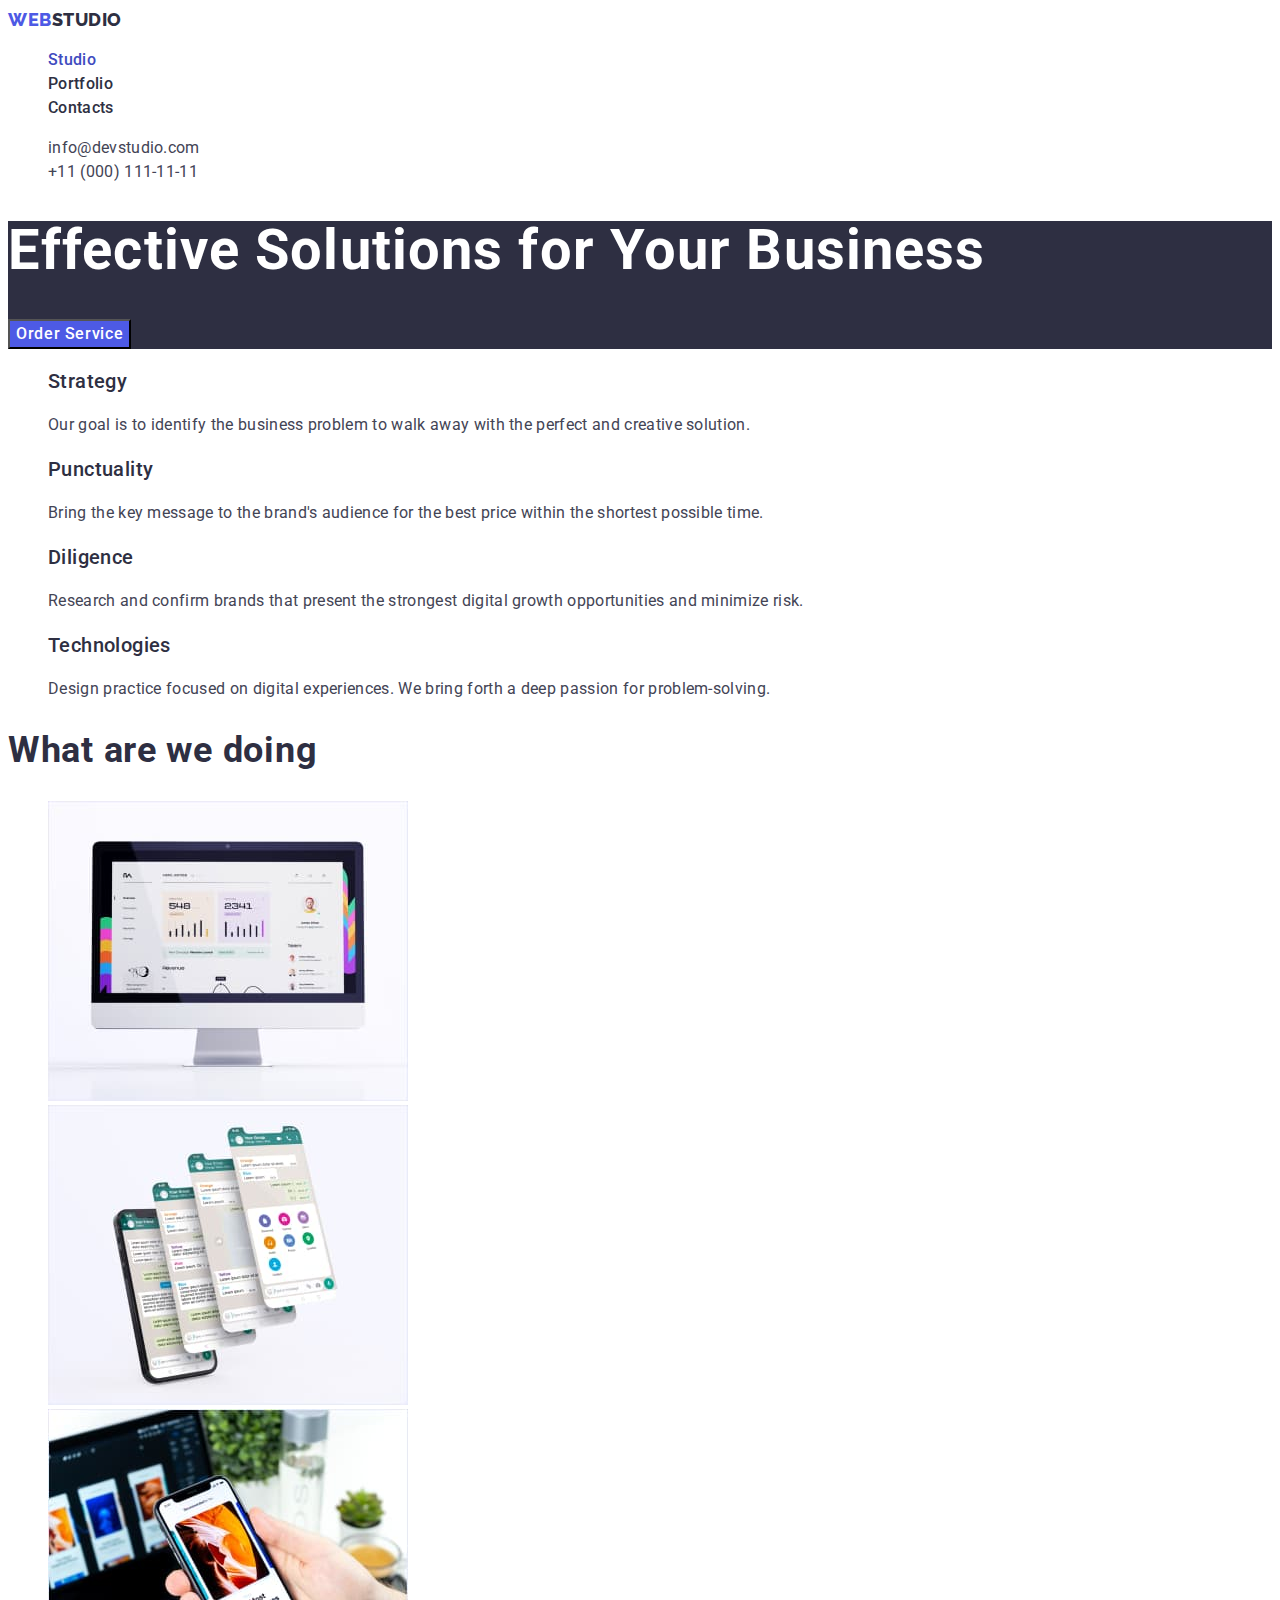
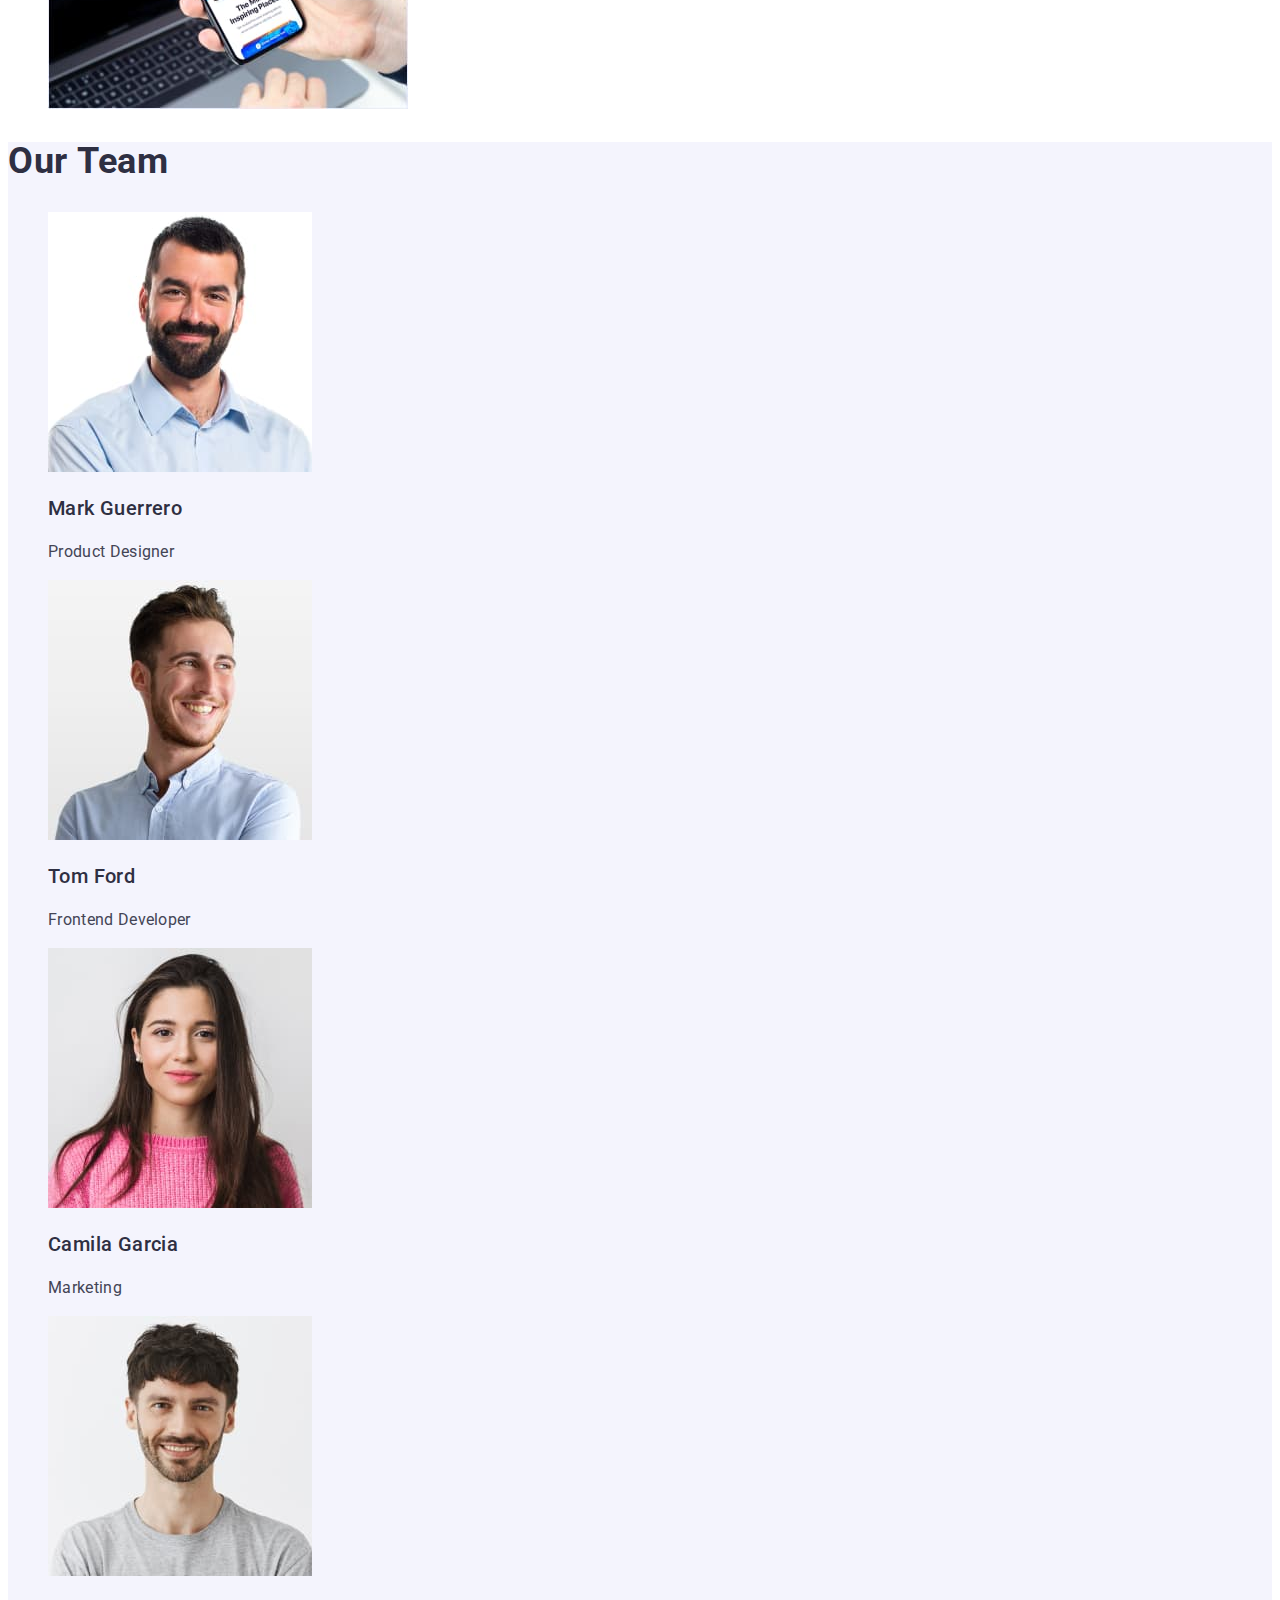
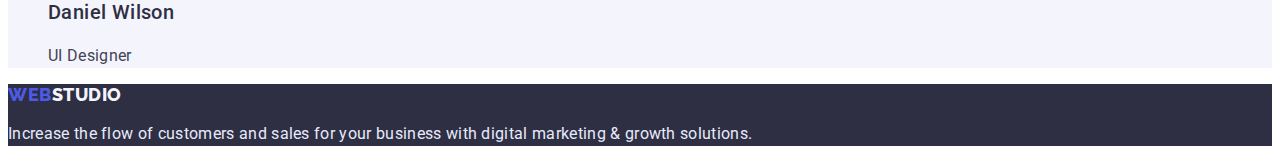
==== index.html @ adcc66e7 "Initial commit" ====
<!DOCTYPE html>
<html lang="en">
  <head>
    <meta charset="UTF-8" />
    <meta http-equiv="X-UA-Compatible" content="IE=edge" />
    <meta name="viewport" content="width=device-width, initial-scale=1.0" />
    <title>Document</title>
    <link rel="stylesheet" href="./css/styles.css" />
    <link rel="preconnect" href="https://fonts.googleapis.com" />
    <link rel="preconnect" href="https://fonts.gstatic.com" crossorigin />
    <link
      href="https://fonts.googleapis.com/css2?family=Raleway:wght@800&family=Roboto:wght@400;500;700;900&display=swap"
      rel="stylesheet"
    />
  </head>
  <body>
    <!-- Панель  навігації-->
    <header class="header">
      <nav class="header-nav">
        <a class="logo link" href="./index.html"
          ><span class="logo-web">Web</span>Studio</a
        >
        <ul class="header-list list">
          <li class="header-item">
            <a class="header-link link current" href="">Studio</a>
          </li>
          <li class="header-item">
            <a class="header-link link" href="./portfolio.html">Portfolio</a>
          </li>
          <li class="header-item">
            <a class="header-link link" href="">Contacts</a>
          </li>
        </ul>
      </nav>
      <address class="header-address">
        <ul class="header-address-list list">
          <li class="header-address-item">
            <a class="header-mail link" href="mailto:info@devstudio.com"
              >info@devstudio.com</a
            >
          </li>
          <li class="header-address-item">
            <a class="header-tel link" href="tel:+110001111111"
              >+11 (000) 111-11-11</a
            >
          </li>
        </ul>
      </address>
    </header>
    <main>
      <!-- Назва компанії -->
      <section class="hero">
        <h1 class="hero-title">Effective Solutions for Your Business</h1>
        <button class="hero-btn" type="button">Order Service</button>
      </section>
      <!-- Про компанію -->
      <section class="about">
        <h2 class="hidden">About us</h2>
        <ul class="about-list list">
          <li class="about-item">
            <h3 class="about-title">Strategy</h3>
            <p class="about-text">
              Our goal is to identify the business problem to walk away with the
              perfect and creative solution.
            </p>
          </li>
          <li class="about-item">
            <h3 class="about-title">Punctuality</h3>
            <p class="about-text">
              Bring the key message to the brand's audience for the best price
              within the shortest possible time.
            </p>
          </li>
          <li class="about-item">
            <h3 class="about-title">Diligence</h3>
            <p class="about-text">
              Research and confirm brands that present the strongest digital
              growth opportunities and minimize risk.
            </p>
          </li>
          <li class="about-item">
            <h3 class="about-title">Technologies</h3>
            <p class="about-text">
              Design practice focused on digital experiences. We bring forth a
              deep passion for problem-solving.
            </p>
          </li>
        </ul>
      </section>
      <!-- Що ми робимо -->
      <section class="products">
        <h2 class="products-title">What are we doing</h2>
        <ul class="product-list list">
          <li class="product-item">
            <img
              src="./images/img1.jpg"
              alt="Web-page on the monitor"
              width="360"
            />
          </li>
          <li class="product-item">
            <img
              src="./images/img2.jpg"
              alt="Application on the mobilephone"
              width="360"
            />
          </li>
          <li class="product-item">
            <img
              src="./images/img3.jpg"
              alt="Application on the mobilephone and noutbook behind mobilephone"
              width="360"
            />
          </li>
        </ul>
      </section>
      <!-- Наша команда -->
      <section class="team">
        <h2 class="team-title">Our Team</h2>
        <ul class="team-list list">
          <li class="team-item">
            <img
              src="./images/markguerrero.jpg"
              alt="markguerrero"
              width="264"
            />
            <h3 class="team-name">Mark Guerrero</h3>
            <p class="team-text">Product Designer</p>
          </li>
          <li class="team-item">
            <img src="./images/tomford.jpg" alt="tomford" width="264" />
            <h3 class="team-name">Tom Ford</h3>
            <p class="team-text">Frontend Developer</p>
          </li>
          <li class="team-item">
            <img
              src="./images/camilagarcia.jpg"
              alt="camilagarcia"
              width="264"
            />
            <h3 class="team-name">Camila Garcia</h3>
            <p class="team-text">Marketing</p>
          </li>
          <li class="team-item">
            <img
              src="./images/danielwilson.jpg"
              alt="danielwilson"
              width="264"
            />
            <h3 class="team-name">Daniel Wilson</h3>
            <p class="team-text">UI Designer</p>
          </li>
        </ul>
      </section>
    </main>
    <!-- Підвал -->
    <footer class="footer">
      <a class="footer-logo link" href="./index.html"
        ><span class="logo-web">Web</span>Studio</a
      >
      <p class="footer-text">
        Increase the flow of customers and sales for your business with digital
        marketing & growth solutions.
      </p>
    </footer>
  </body>
</html>
---- css/styles.css ----
:root {
  --main-color: #2e2f42;
  --hover-focus-color: #404bbf;
  --text-color: #434455;
  --footer-text-color: #e7e9fc;
  --web-herobtn-filterbtn-color: #4d5ae5;
  --herotitlebtn-filterbtn-hover: #ffffff;
  --filterbtn-footerlogo-team: #f4f4fd;
}

body {
  font-family: 'Roboto', sans-serif;
  color: var(--main-color);
}

.link {
  text-decoration: none;
}

.list {
  list-style: none;
}

.hidden {
  position: absolute;
  width: 1px;
  height: 1px;
  margin: -1px;
  border: 0;
  padding: 0;
  white-space: nowrap;
  clip-path: inset(100%);
  clip: rect(0 0 0 0);
  overflow: hidden;
}

/* ======================INDEX.HTML======================= */
/* HEADER */
.header {
}

.header-link.current {
  color: var(--hover-focus-color);
}

.header-nav {
}

.logo {
  font-family: 'raleway', sans-serif;
  font-weight: 800;
  font-size: 18px;
  line-height: 1.33;
  display: flex;
  align-items: center;
  letter-spacing: 0.03em;
  text-transform: uppercase;
  color: var(--main-color);
}

.logo-web {
  color: var(--web-herobtn-filterbtn-color);
}

.header-list {
}

.header-item {
}

.header-link {
  font-weight: 500;
  font-size: 16px;
  line-height: 1.5;
  letter-spacing: 0.02em;
  color: var(--main-color);
}

.header-link:hover,
.header-link:focus {
  color: var(--hover-focus-color);
}

.header-address {
}

.header-addres-list {
}

.header-address-item {
}

.header-address-link {
}

.header-mail {
  font-size: 16px;
  line-height: 1.5;
  letter-spacing: 0.02em;
  color: var(--text-color);
  font-style: normal;
}

.header-mail:hover,
.header-mail:focus {
  color: var(--hover-focus-color);
}

.header-tel {
  font-size: 16px;
  line-height: 1.5;
  letter-spacing: 0.02em;
  color: var(--text-color);
  font-style: normal;
}

/* HERO */

.hero {
  background-color: var(--main-color);
}

.hero-title {
  font-size: 56px;
  line-height: 1.07;
  letter-spacing: 0.02em;
  color: var(--herotitlebtn-filterbtn-hover);
}

.hero-btn {
  background-color: var(--web-herobtn-filterbtn-color);
  font-family: 'Roboto', sans-serif;
  font-weight: 500;
  font-size: 16px;
  line-height: 1.5;
  letter-spacing: 0.04em;
  color: var(--herotitlebtn-filterbtn-hover);
  cursor: pointer;
}

.hero-btn:hover,
.hero-btn:focus {
  background-color: var(--hover-focus-color);
}

/* ABOUT */
.about {
}
.about-list {
}
.about-item {
}
.about-title {
  font-weight: 500;
  font-size: 20px;
  line-height: 1.2;
  letter-spacing: 0.02em;
}
.about-text {
  font-size: 16px;
  line-height: 1.5;
  letter-spacing: 0.02em;
  color: var(--text-color);
}

/* PRODUCTS */

.products {
}

.products-title {
  font-size: 36px;
  line-height: 1.11;
  letter-spacing: 0.02em;
}

.product-list {
}

.product-item {
}

/* OUR TEAM */

.team {
  background-color: var(--filterbtn-footerlogo-team);
}

.team-title {
  font-size: 36px;
  line-height: 1.11;
  letter-spacing: 0.02em;
}

.team-list {
}

.team-item {
}

.team-name {
  font-weight: 500;
  font-size: 20px;
  line-height: 1.2;
  letter-spacing: 0.02em;
}

.team-text {
  font-size: 16px;
  line-height: 1.5;
  letter-spacing: 0.02em;
  color: var(--text-color);
}

/* FOOTER */

.footer {
  background-color: var(--main-color);
}

.footer-logo {
  font-family: 'Raleway';
  font-style: normal;
  font-weight: 800;
  font-size: 18px;
  line-height: 1.2;
  display: flex;
  align-items: center;
  letter-spacing: 0.03em;
  text-transform: uppercase;
  color: var(--filterbtn-footerlogo-team);
}

.footer-text {
  font-size: 16px;
  line-height: 1.5;
  letter-spacing: 0.02em;
  color: var(--footer-text-color);
}

/* ======================PORTFOLIO.HTML======================= */

.portfolio {
}

.portfolio-filter-list {
}

.portfolio-filter-item {
}

.portfolio-filter-btn {
  font-family: 'Roboto', sans-serif;
  font-weight: 500;
  font-size: 16px;
  line-height: 1.5;
  background-color: var(--filterbtn-footerlogo-team);
  color: var(--web-herobtn-filterbtn-color);
  cursor: pointer;
}

.portfolio-filter-btn:hover,
.portfolio-filter-btn:focus {
  background-color: var(--hover-focus-color);
  color: var(--herotitlebtn-filterbtn-hover);
}

.porfolio-list {
}

.porfolio-item {
}

.portfolio-title {
  font-weight: 500;
  font-size: 20px;
  line-height: 1.2;
  letter-spacing: 0.02em;
}

.portfolio-text {
  font-size: 16px;
  line-height: 1.5;
  letter-spacing: 0.02em;
  color: var(--text-color);
}
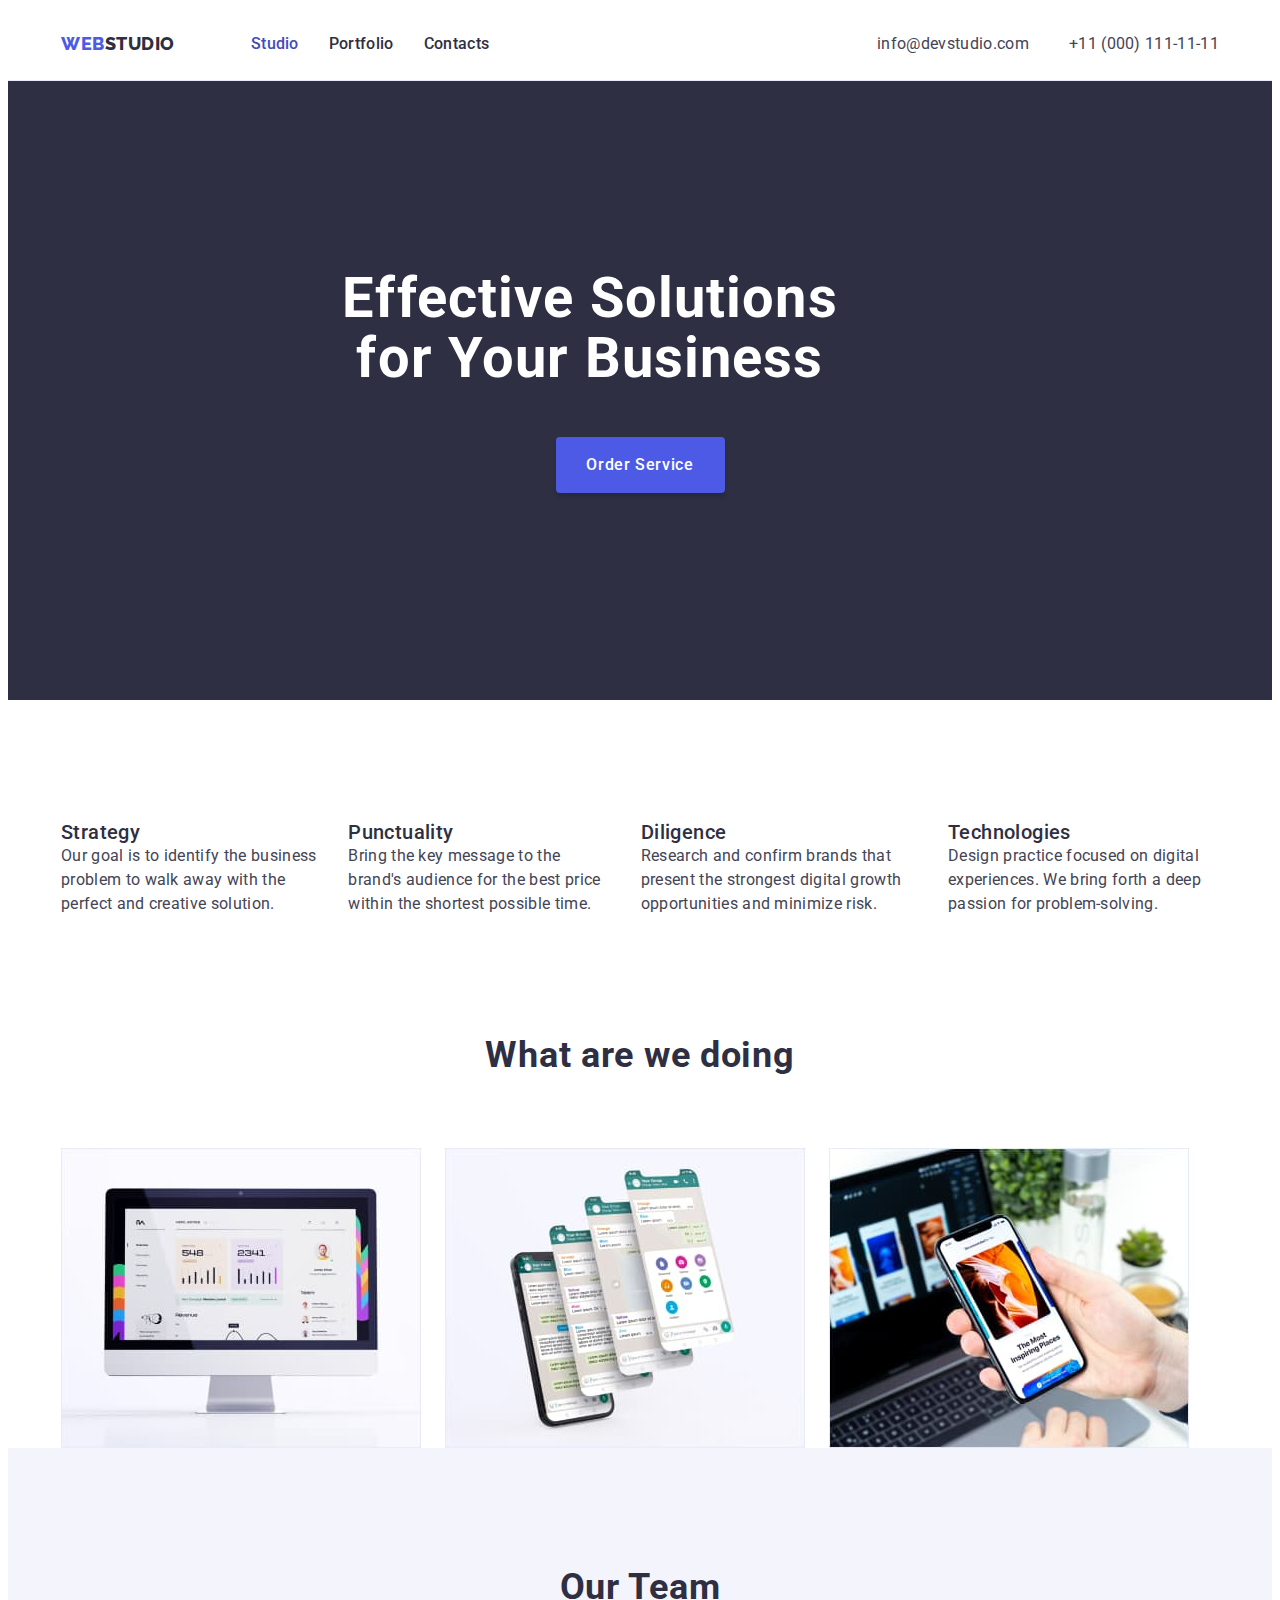
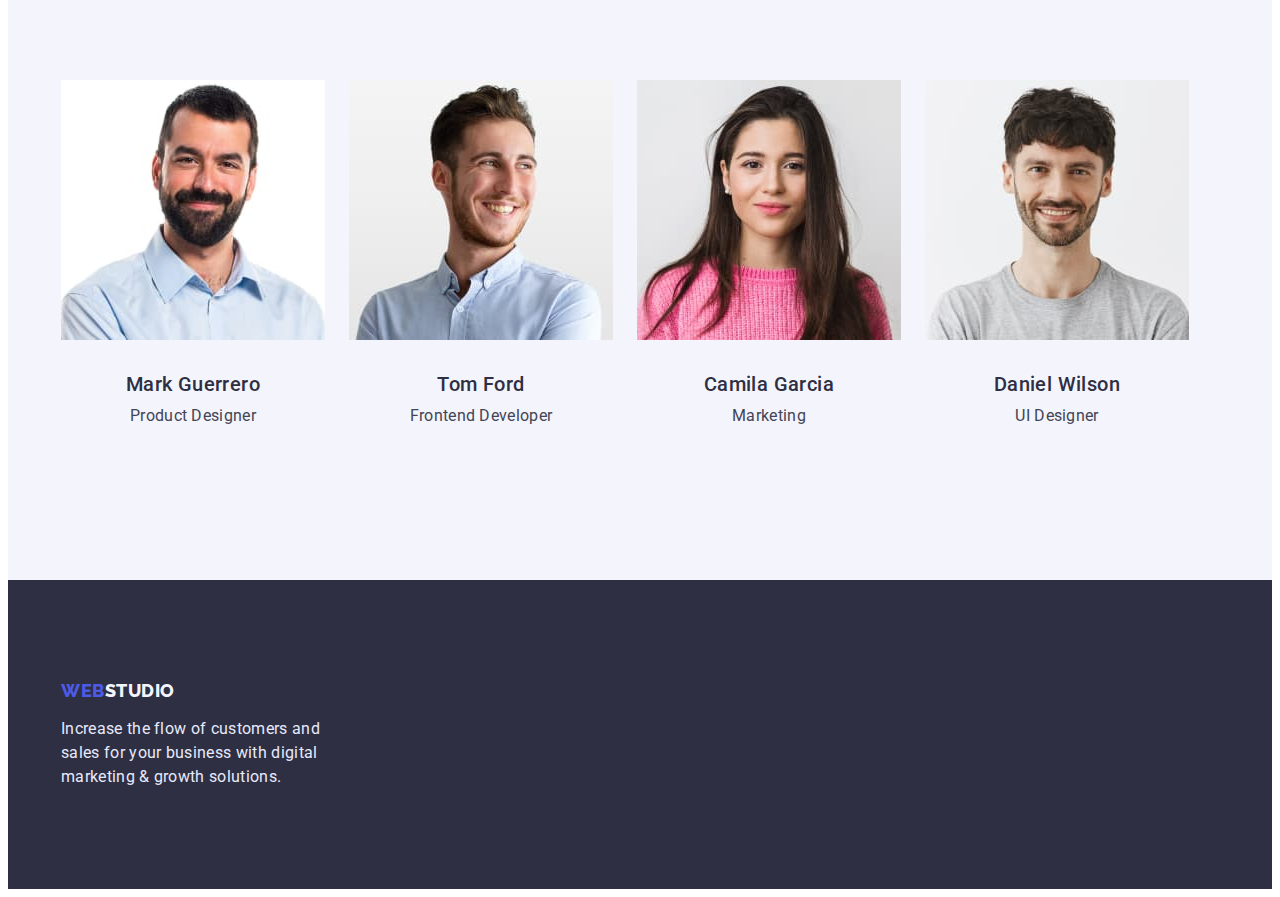
==== commit 33829484: "форматування блоків" ====
--- a/index.html
+++ b/index.html
@@ -5,6 +5,13 @@
     <meta http-equiv="X-UA-Compatible" content="IE=edge" />
     <meta name="viewport" content="width=device-width, initial-scale=1.0" />
     <title>Document</title>
+    <link
+      rel="stylesheet"
+      href="https://cdnjs.cloudflare.com/ajax/libs/modern-normalize/1.1.0/modern-normalize.min.css"
+      integrity="sha512-wpPYUAdjBVSE4KJnH1VR1HeZfpl1ub8YT/NKx4PuQ5NmX2tKuGu6U/JRp5y+Y8XG2tV+wKQpNHVUX03MfMFn9Q=="
+      crossorigin="anonymous"
+      referrerpolicy="no-referrer"
+    />
     <link rel="stylesheet" href="./css/styles.css" />
     <link rel="preconnect" href="https://fonts.googleapis.com" />
     <link rel="preconnect" href="https://fonts.gstatic.com" crossorigin />
@@ -16,152 +23,173 @@
   <body>
     <!-- Панель  навігації-->
     <header class="header">
-      <nav class="header-nav">
-        <a class="logo link" href="./index.html"
-          ><span class="logo-web">Web</span>Studio</a
-        >
-        <ul class="header-list list">
-          <li class="header-item">
-            <a class="header-link link current" href="">Studio</a>
-          </li>
-          <li class="header-item">
-            <a class="header-link link" href="./portfolio.html">Portfolio</a>
-          </li>
-          <li class="header-item">
-            <a class="header-link link" href="">Contacts</a>
-          </li>
-        </ul>
-      </nav>
-      <address class="header-address">
-        <ul class="header-address-list list">
-          <li class="header-address-item">
-            <a class="header-mail link" href="mailto:info@devstudio.com"
-              >info@devstudio.com</a
-            >
-          </li>
-          <li class="header-address-item">
-            <a class="header-tel link" href="tel:+110001111111"
-              >+11 (000) 111-11-11</a
-            >
-          </li>
-        </ul>
-      </address>
+      <div class="container container-flex">
+        <nav class="header-nav nav-flex">
+          <a class="logo link" href="./index.html"
+            ><span class="logo-web">Web</span>Studio</a
+          >
+          <ul class="header-list list">
+            <li class="header-item">
+              <a class="header-link link current" href="">Studio</a>
+            </li>
+            <li class="header-item">
+              <a class="header-link link" href="./portfolio.html">Portfolio</a>
+            </li>
+            <li class="header-item">
+              <a class="header-link link" href="">Contacts</a>
+            </li>
+          </ul>
+        </nav>
+        <address class="header-address">
+          <ul class="header-address-list list">
+            <li class="header-address-item">
+              <a class="header-mail link" href="mailto:info@devstudio.com"
+                >info@devstudio.com</a
+              >
+            </li>
+            <li class="header-address-item">
+              <a class="header-tel link" href="tel:+110001111111"
+                >+11 (000) 111-11-11</a
+              >
+            </li>
+          </ul>
+        </address>
+      </div>
     </header>
     <main>
       <!-- Назва компанії -->
       <section class="hero">
-        <h1 class="hero-title">Effective Solutions for Your Business</h1>
-        <button class="hero-btn" type="button">Order Service</button>
+        <div class="container">
+          <h1 class="hero-title">Effective Solutions for Your Business</h1>
+          <button class="hero-btn" type="button">Order Service</button>
+          size
+        </div>
       </section>
       <!-- Про компанію -->
-      <section class="about">
-        <h2 class="hidden">About us</h2>
-        <ul class="about-list list">
-          <li class="about-item">
-            <h3 class="about-title">Strategy</h3>
-            <p class="about-text">
-              Our goal is to identify the business problem to walk away with the
-              perfect and creative solution.
-            </p>
-          </li>
-          <li class="about-item">
-            <h3 class="about-title">Punctuality</h3>
-            <p class="about-text">
-              Bring the key message to the brand's audience for the best price
-              within the shortest possible time.
-            </p>
-          </li>
-          <li class="about-item">
-            <h3 class="about-title">Diligence</h3>
-            <p class="about-text">
-              Research and confirm brands that present the strongest digital
-              growth opportunities and minimize risk.
-            </p>
-          </li>
-          <li class="about-item">
-            <h3 class="about-title">Technologies</h3>
-            <p class="about-text">
-              Design practice focused on digital experiences. We bring forth a
-              deep passion for problem-solving.
-            </p>
-          </li>
-        </ul>
+      <section class="about section">
+        <div class="container">
+          <h2 class="hidden">About us</h2>
+          <ul class="about-list list">
+            <li class="about-item">
+              <h3 class="about-title">Strategy</h3>
+              <p class="about-text">
+                Our goal is to identify the business problem to walk away with
+                the perfect and creative solution.
+              </p>
+            </li>
+            <li class="about-item">
+              <h3 class="about-title">Punctuality</h3>
+              <p class="about-text">
+                Bring the key message to the brand's audience for the best price
+                within the shortest possible time.
+              </p>
+            </li>
+            <li class="about-item">
+              <h3 class="about-title">Diligence</h3>
+              <p class="about-text">
+                Research and confirm brands that present the strongest digital
+                growth opportunities and minimize risk.
+              </p>
+            </li>
+            <li class="about-item">
+              <h3 class="about-title">Technologies</h3>
+              <p class="about-text">
+                Design practice focused on digital experiences. We bring forth a
+                deep passion for problem-solving.
+              </p>
+            </li>
+          </ul>
+        </div>
       </section>
       <!-- Що ми робимо -->
       <section class="products">
-        <h2 class="products-title">What are we doing</h2>
-        <ul class="product-list list">
-          <li class="product-item">
-            <img
-              src="./images/img1.jpg"
-              alt="Web-page on the monitor"
-              width="360"
-            />
-          </li>
-          <li class="product-item">
-            <img
-              src="./images/img2.jpg"
-              alt="Application on the mobilephone"
-              width="360"
-            />
-          </li>
-          <li class="product-item">
-            <img
-              src="./images/img3.jpg"
-              alt="Application on the mobilephone and noutbook behind mobilephone"
-              width="360"
-            />
-          </li>
-        </ul>
+        <div class="container">
+          <h2 class="products-title">What are we doing</h2>
+          <ul class="product-list list">
+            <li class="product-item">
+              <img
+                src="./images/img1.jpg"
+                alt="Web-page on the monitor"
+                width="360"
+              />
+            </li>
+            <li class="product-item">
+              <img
+                src="./images/img2.jpg"
+                alt="Application on the mobilephone"
+                width="360"
+              />
+            </li>
+            <li class="product-item">
+              <img
+                src="./images/img3.jpg"
+                alt="Application on the mobilephone and noutbook behind mobilephone"
+                width="360"
+              />
+            </li>
+          </ul>
+        </div>
       </section>
       <!-- Наша команда -->
-      <section class="team">
-        <h2 class="team-title">Our Team</h2>
-        <ul class="team-list list">
-          <li class="team-item">
-            <img
-              src="./images/markguerrero.jpg"
-              alt="markguerrero"
-              width="264"
-            />
-            <h3 class="team-name">Mark Guerrero</h3>
-            <p class="team-text">Product Designer</p>
-          </li>
-          <li class="team-item">
-            <img src="./images/tomford.jpg" alt="tomford" width="264" />
-            <h3 class="team-name">Tom Ford</h3>
-            <p class="team-text">Frontend Developer</p>
-          </li>
-          <li class="team-item">
-            <img
-              src="./images/camilagarcia.jpg"
-              alt="camilagarcia"
-              width="264"
-            />
-            <h3 class="team-name">Camila Garcia</h3>
-            <p class="team-text">Marketing</p>
-          </li>
-          <li class="team-item">
-            <img
-              src="./images/danielwilson.jpg"
-              alt="danielwilson"
-              width="264"
-            />
-            <h3 class="team-name">Daniel Wilson</h3>
-            <p class="team-text">UI Designer</p>
-          </li>
-        </ul>
+      <section class="team section">
+        <div class="container">
+          <h2 class="team-title">Our Team</h2>
+          <ul class="team-list list">
+            <li class="team-item">
+              <img
+                src="./images/markguerrero.jpg"
+                alt="markguerrero"
+                width="264"
+              />
+              <div class="employees">
+                <h3 class="team-name">Mark Guerrero</h3>
+                <p class="team-text">Product Designer</p>
+              </div>
+            </li>
+            <li class="team-item">
+              <img src="./images/tomford.jpg" alt="tomford" width="264" />
+              <div class="employees">
+                <h3 class="team-name">Tom Ford</h3>
+                <p class="team-text">Frontend Developer</p>
+              </div>
+            </li>
+            <li class="team-item">
+              <img
+                src="./images/camilagarcia.jpg"
+                alt="camilagarcia"
+                width="264"
+              />
+              <div class="employees">
+                <h3 class="team-name">Camila Garcia</h3>
+                <p class="team-text">Marketing</p>
+              </div>
+            </li>
+            <li class="team-item">
+              <img
+                src="./images/danielwilson.jpg"
+                alt="danielwilson"
+                width="264"
+              />
+              <div class="employees">
+                <h3 class="team-name">Daniel Wilson</h3>
+                <p class="team-text">UI Designer</p>
+              </div>
+            </li>
+          </ul>
+        </div>
       </section>
     </main>
     <!-- Підвал -->
     <footer class="footer">
-      <a class="footer-logo link" href="./index.html"
-        ><span class="logo-web">Web</span>Studio</a
-      >
-      <p class="footer-text">
-        Increase the flow of customers and sales for your business with digital
-        marketing & growth solutions.
-      </p>
+      <div class="container">
+        <a class="footer-logo link" href="./index.html"
+          ><span class="logo-web">Web</span>Studio</a
+        >
+        <p class="footer-text">
+          Increase the flow of customers and sales for your business with
+          digital marketing & growth solutions.
+        </p>
+      </div>
     </footer>
   </body>
 </html>
--- a/css/styles.css
+++ b/css/styles.css
@@ -13,12 +13,40 @@
   color: var(--main-color);
 }
 
+h1,h2,h3,h4,h5,h6,p {
+  margin: 0;
+}
+
+ul {
+  margin: 0;
+  padding-left: 0;
+}
+
+img {
+  display: block;
+  max-width: 100%; 
+  height: auto;
+}
+
 .link {
   text-decoration: none;
 }
 
 .list {
   list-style: none;
+}
+
+.container {
+  max-width: 1158px;
+  padding-left: 15px;
+  padding-right: 15px;
+  margin: 0 auto;
+  /* outline: 2px solid red; */
+}
+
+.section {
+  padding-top: 120px;
+  padding-bottom: 120px;
 }
 
 .hidden {
@@ -34,9 +62,24 @@
   overflow: hidden;
 }
 
+
+
 /* ======================INDEX.HTML======================= */
-/* HEADER */
+/* -----------------------HEADER------------------------ */
+
 .header {
+ padding-top: 24px;
+ padding-bottom: 24px;
+ border-bottom: 1px solid var(--footer-text-color);
+}
+
+.container-flex {
+  display: flex;
+  align-items: center;
+}
+
+.nav-flex {
+  display: flex;
 }
 
 .header-link.current {
@@ -44,6 +87,7 @@
 }
 
 .header-nav {
+
 }
 
 .logo {
@@ -55,6 +99,7 @@
   align-items: center;
   letter-spacing: 0.03em;
   text-transform: uppercase;
+  margin-right: 76px;
   color: var(--main-color);
 }
 
@@ -63,6 +108,8 @@
 }
 
 .header-list {
+  display: flex;
+  gap: 30px;
 }
 
 .header-item {
@@ -74,6 +121,8 @@
   line-height: 1.5;
   letter-spacing: 0.02em;
   color: var(--main-color);
+  padding-top: 10px;
+  padding-bottom: 10px;
 }
 
 .header-link:hover,
@@ -82,10 +131,14 @@
 }
 
 .header-address {
-}
-
-.header-addres-list {
-}
+  margin-left: auto;
+}
+
+.header-address-list {
+  display: flex;
+  gap: 40px;
+}
+
 
 .header-address-item {
 }
@@ -114,20 +167,28 @@
   font-style: normal;
 }
 
-/* HERO */
+/* ------------------------------HERO---------------------------------- */
 
 .hero {
   background-color: var(--main-color);
-}
+  padding: 188px 317px;
+ }
 
 .hero-title {
+  text-align: center;
+  max-width: 500px;
   font-size: 56px;
   line-height: 1.07;
   letter-spacing: 0.02em;
   color: var(--herotitlebtn-filterbtn-hover);
-}
+  margin-bottom: 48px;
+ }
 
 .hero-btn {
+  display: block;
+  margin: 0 auto;
+  width: 169px;
+  height: 56px;
   background-color: var(--web-herobtn-filterbtn-color);
   font-family: 'Roboto', sans-serif;
   font-weight: 500;
@@ -136,6 +197,9 @@
   letter-spacing: 0.04em;
   color: var(--herotitlebtn-filterbtn-hover);
   cursor: pointer;
+  box-shadow: 0px 4px 4px rgba(0, 0, 0, 0.15);
+  border: 0;
+  border-radius: 4px;
 }
 
 .hero-btn:hover,
@@ -143,10 +207,11 @@
   background-color: var(--hover-focus-color);
 }
 
-/* ABOUT */
-.about {
-}
+/* -----------------------------------ABOUT---------------------------------- */
+
 .about-list {
+  display: flex;
+  gap: 24px;
 }
 .about-item {
 }
@@ -163,24 +228,30 @@
   color: var(--text-color);
 }
 
-/* PRODUCTS */
+/* --------------------------------PRODUCTS----------------------------- */
 
 .products {
+
 }
 
 .products-title {
   font-size: 36px;
   line-height: 1.11;
   letter-spacing: 0.02em;
+  margin-bottom: 72px;
+  text-align: center;
 }
 
 .product-list {
+  display: flex;
+  gap: 24px;
 }
 
 .product-item {
-}
-
-/* OUR TEAM */
+  width: calc((100% - 48 ) / 3);
+}
+
+/* ------------------------------------OUR TEAM----------------------------- */
 
 .team {
   background-color: var(--filterbtn-footerlogo-team);
@@ -190,15 +261,27 @@
   font-size: 36px;
   line-height: 1.11;
   letter-spacing: 0.02em;
+  margin-bottom: 72px;
+  text-align: center;
 }
 
 .team-list {
+  display: flex;
+  gap: 24px;
 }
 
 .team-item {
+  width: calc((100% - 72) / 4);
+}
+
+.employees {
+  padding: 32px 16px;
+  text-align: center;
+
 }
 
 .team-name {
+  padding-bottom: 8px;
   font-weight: 500;
   font-size: 20px;
   line-height: 1.2;
@@ -212,13 +295,16 @@
   color: var(--text-color);
 }
 
-/* FOOTER */
+/* -------------------------------FOOTER----------------------------- */
 
 .footer {
   background-color: var(--main-color);
+  padding-top: 100px;
+  padding-bottom: 100px;
 }
 
 .footer-logo {
+  margin-bottom: 16px;
   font-family: 'Raleway';
   font-style: normal;
   font-weight: 800;
@@ -229,33 +315,44 @@
   letter-spacing: 0.03em;
   text-transform: uppercase;
   color: var(--filterbtn-footerlogo-team);
-}
+ }
 
 .footer-text {
+  display: block;
+  width: 264px;
   font-size: 16px;
   line-height: 1.5;
   letter-spacing: 0.02em;
   color: var(--footer-text-color);
-}
+ }
 
 /* ======================PORTFOLIO.HTML======================= */
 
 .portfolio {
-}
+  padding-top: 96px;
+  padding-bottom: 120px;
+  }
 
 .portfolio-filter-list {
-}
+  display: flex;
+  justify-content: center;
+  gap: 24px;
+  margin-bottom: 72px;
+ }
 
 .portfolio-filter-item {
 }
 
 .portfolio-filter-btn {
+  padding: 12px 24px;
   font-family: 'Roboto', sans-serif;
   font-weight: 500;
   font-size: 16px;
   line-height: 1.5;
   background-color: var(--filterbtn-footerlogo-team);
   color: var(--web-herobtn-filterbtn-color);
+  border: 1px solid var(--footer-text-color);
+  border-radius: 4px;
   cursor: pointer;
 }
 
@@ -266,9 +363,15 @@
 }
 
 .porfolio-list {
+ display: flex;
+ flex-wrap: wrap;
+ column-gap: 24px;
+ row-gap: 48px;
+
 }
 
 .porfolio-item {
+  width: calc(( 100% - 48 ) / 3 );
 }
 
 .portfolio-title {
@@ -278,6 +381,13 @@
   letter-spacing: 0.02em;
 }
 
+.portfolio-border {
+  border-left: 1px solid var(--footer-text-color);
+  border-right: 1px solid var(--footer-text-color);
+  border-bottom: 1px solid var(--footer-text-color);;
+  
+}
+
 .portfolio-text {
   font-size: 16px;
   line-height: 1.5;
